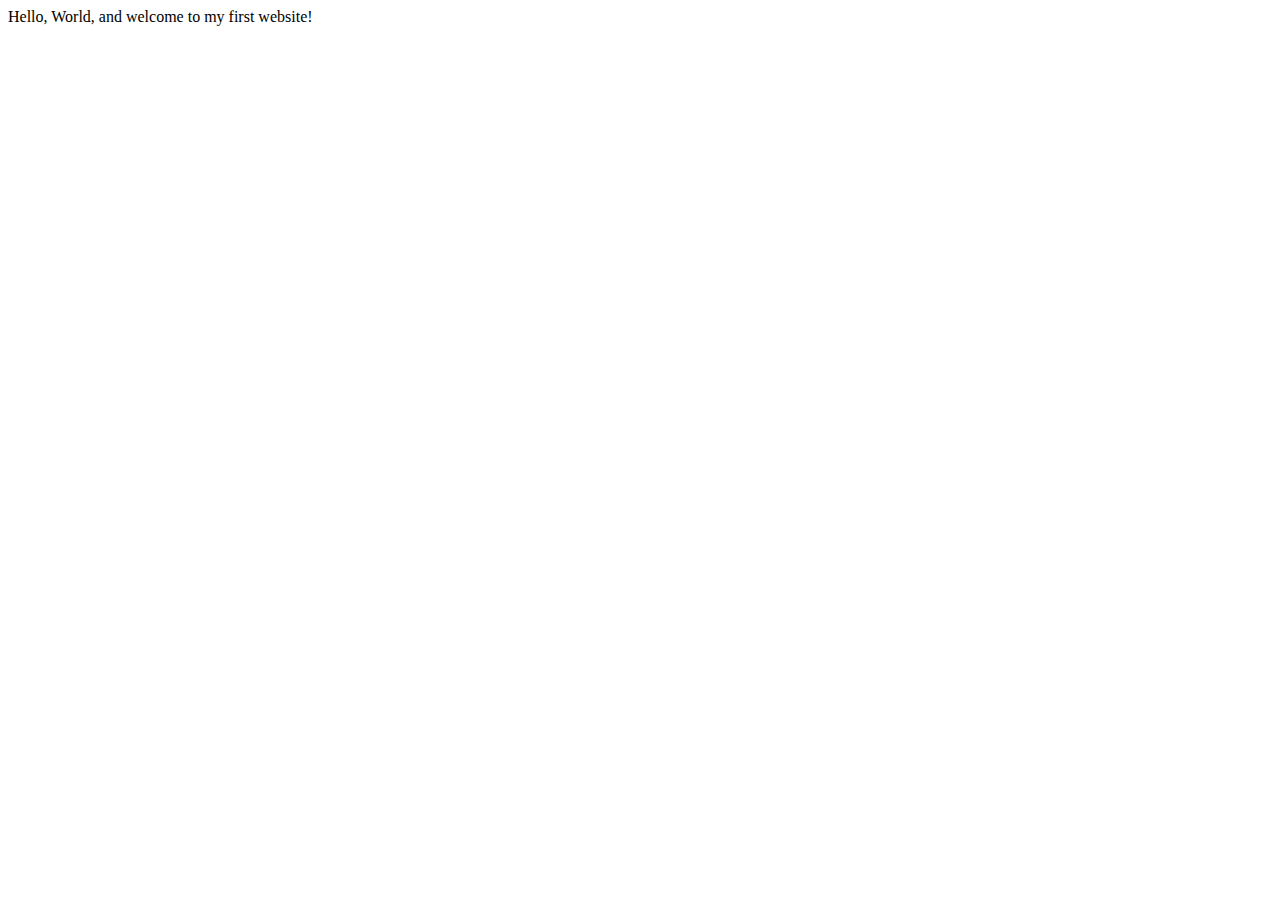
==== index.html @ c985424c "initial commit" ====
<!DOCTYPE html>
<html lang="en">
    <head>
        <meta charset="utf-8">
        <meta name="viewport" content="width=device-width, initial-scale=1.0">
        <title>My First Website</title>
    </head>
    <body>
       Hello, World, and welcome to my first website!
    </body>
</html>
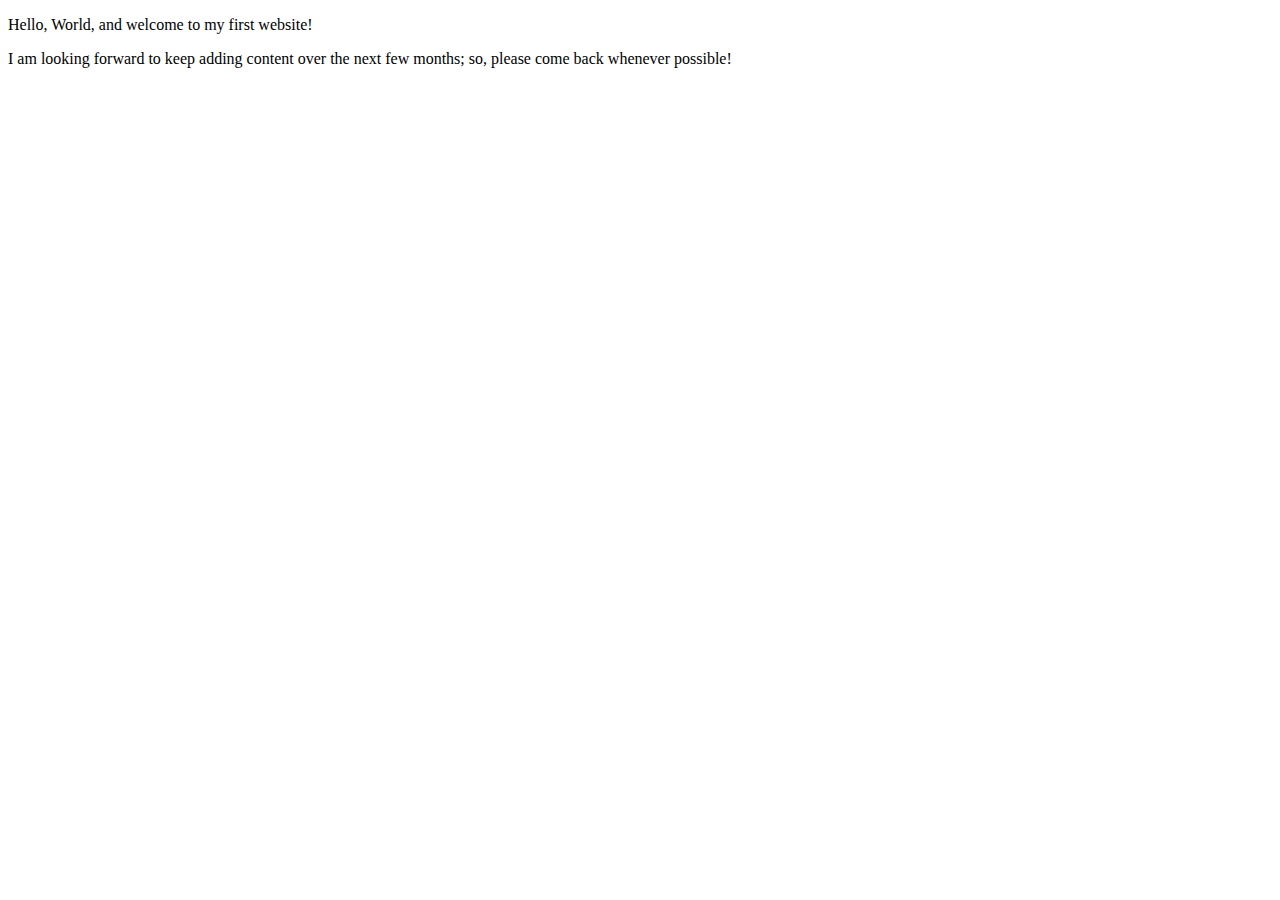
==== commit 88893345: "Update index.html" ====
--- a/index.html
+++ b/index.html
@@ -3,9 +3,11 @@
     <head>
         <meta charset="utf-8">
         <meta name="viewport" content="width=device-width, initial-scale=1.0">
-        <title>My First Website</title>
+		<meta name="author" content="Cameron Hatton">
+        <title>BBBoBY123 Web Developer</title>
     </head>
     <body>
-       Hello, World, and welcome to my first website!
+       <p>Hello, World, and welcome to my first website!<p>
+	   <p> I am looking forward to keep adding content over the next few months; so, please come back whenever possible!<p>
     </body>
 </html>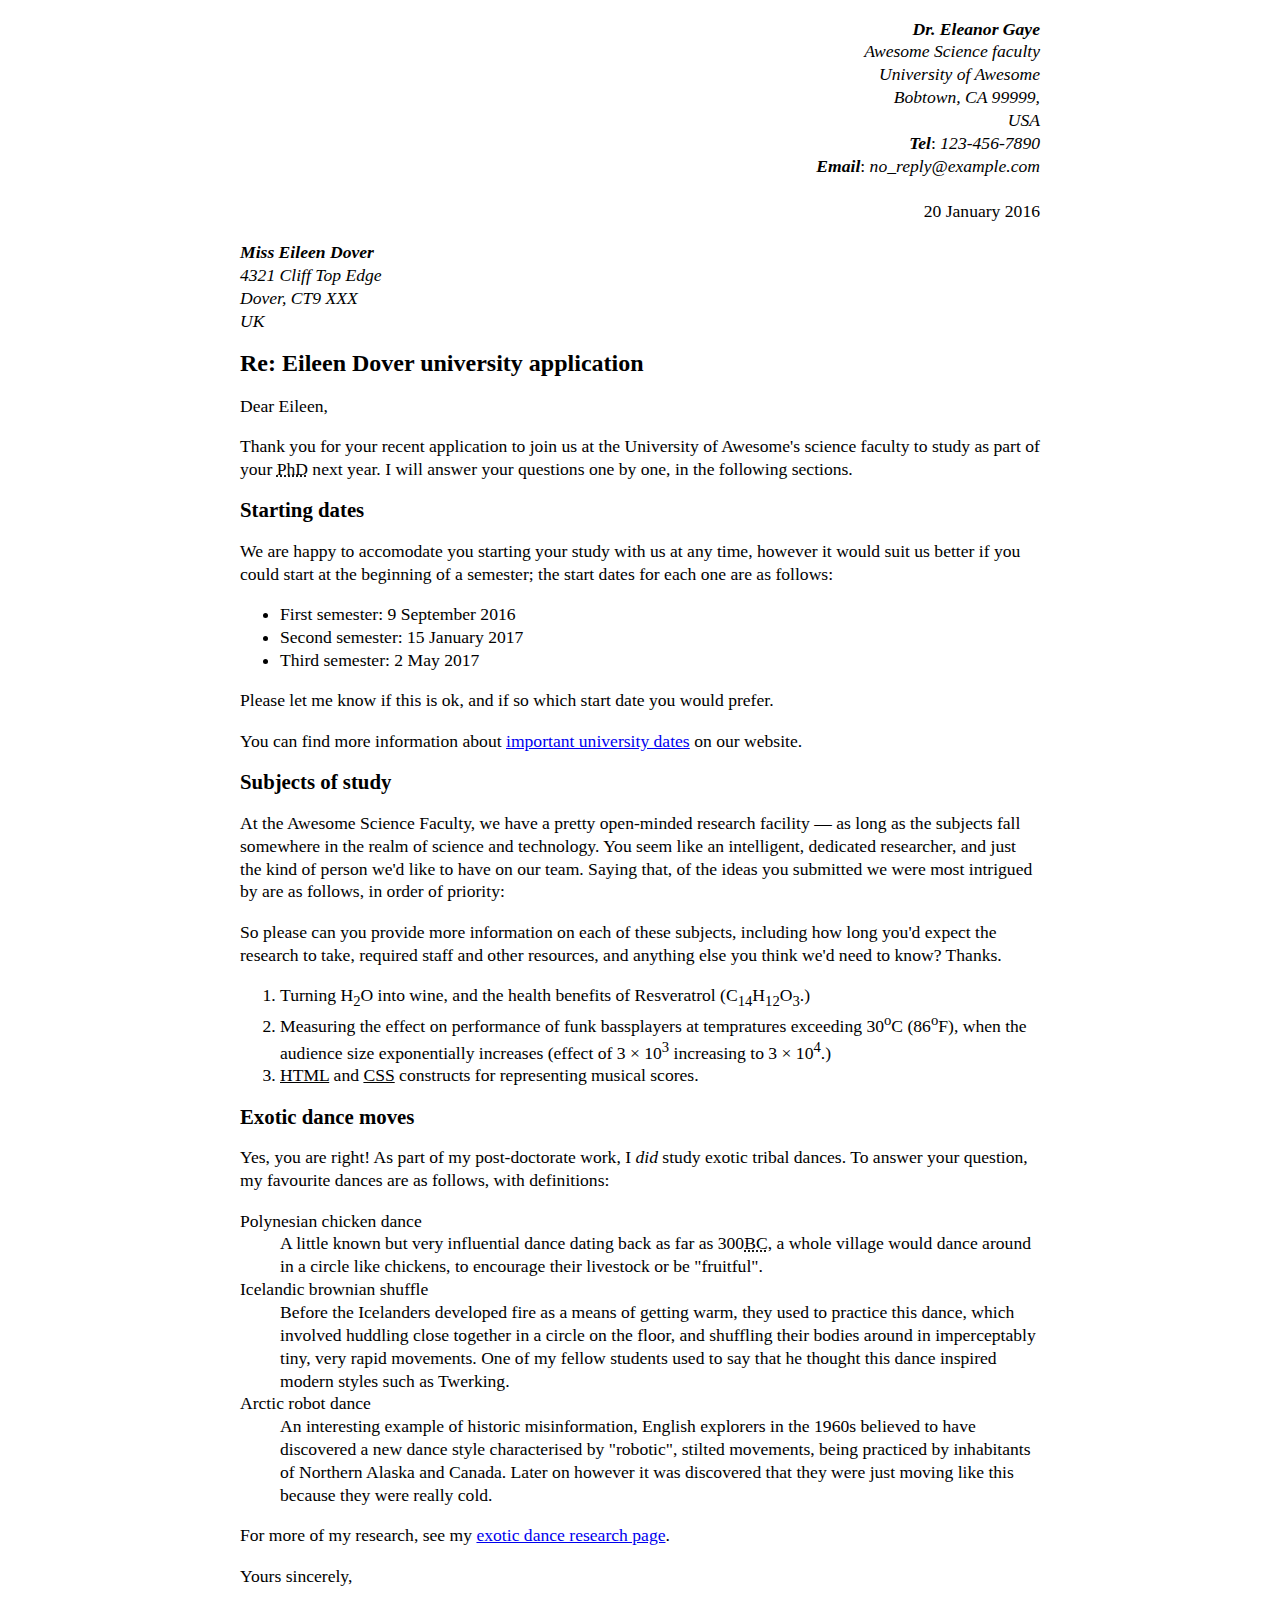
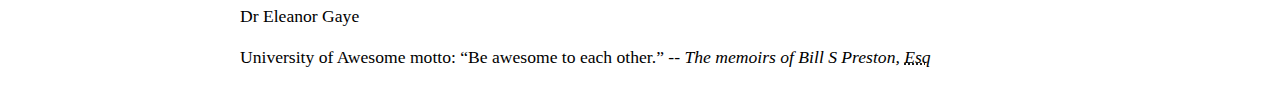
==== commit 015d562e: "test" ====
--- a/index.html
+++ b/index.html
@@ -1,13 +1,120 @@
 <!DOCTYPE html>
 <html lang="en">
-    <head>
-        <meta charset="utf-8">
-        <meta name="viewport" content="width=device-width, initial-scale=1.0">
+	<head>
+		<meta charset="utf-8">
+		<meta name="viewport" content="width=device-width, initial-scale=1.0">
 		<meta name="author" content="Cameron Hatton">
-        <title>BBBoBY123 Web Developer</title>
-    </head>
-    <body>
-       <p>Hello, World, and welcome to my first website!<p>
-	   <p> I am looking forward to keep adding content over the next few months; so, please come back whenever possible!<p>
-    </body>
-</html>+		<title> Awesome science application correspondence</title>
+		<style>
+			HTML {
+				font-size:16px;
+			}
+			body {
+				max-width: 800px;
+				margin: 0 auto;
+			}
+			.sender-column {
+				text-align: right;
+			}
+			h1 {
+				font-size: 1.5rem;
+			}
+			h2 {
+				font-size: 1.3rem;
+			}
+			p,ul,ol,dl,address {
+				font-size: 1.1rem;
+			}
+			p, li, dd, dt, address {
+				line-height: 1.3;
+			}
+			address {
+				font-style:normal;
+				margin:1rem 0;
+			}
+		</style>
+	</head>
+	<body>
+	<p class="sender-column">
+		<strong><em>Dr. Eleanor Gaye</em></strong><br>
+		<em>Awesome Science faculty</em><br>
+		<em>University of Awesome</em><br>
+		<em>Bobtown, CA 99999,</em><br>
+		<em>USA</em><br>
+		<strong><em>Tel</em></strong>: <em>123-456-7890</em><br>
+		<strong><em>Email</em></strong>: <em>no_reply@example.com</em><br><br>
+		<time datetime="2016-01-20">20 January 2016</time>
+	</p>
+
+	<p>
+		<strong><em>Miss Eileen Dover</em></strong><br>
+		<em>4321 Cliff Top Edge<br>
+		Dover, CT9 XXX<br>
+		UK</em><br>
+	</p>
+
+	
+	<h1>Re: Eileen Dover university application</h1>
+
+	<p>Dear Eileen,</p>
+
+	<p>Thank you for your recent application to join us at the University of Awesome's science faculty to study as part of your <abbr title="Doctor of Philosophy">PhD</abbr> next year. I will answer your questions one by one, in the following sections.</p>
+
+	<h2>Starting dates</h2>
+
+	<p>We are happy to accomodate you starting your study with us at any time, however it would suit us better if you could start at the beginning of a semester; the start dates for each one are as follows:</p>
+
+	<ul>
+		<li>First semester: <time datetime="2016-09-09">9 September 2016</time></li>
+		<li>Second semester: <time datetime="2017-01-15">15 January 2017</time></li>
+		<li>Third semester: <time datetime="2017-05-02">2 May 2017</time></li>
+
+	</ul>
+
+	<p>Please let me know if this is ok, and if so which start date you would prefer.</p>
+
+	<p>You can find more information about <a href="http://example.com">important university dates</a> on our website. </p>
+
+	<h2>Subjects of study</h2>
+
+	<p>At the Awesome Science Faculty, we have a pretty open-minded research facility — as long as the subjects fall somewhere in the realm of science and technology. You seem like an intelligent, dedicated researcher, and just the kind of person we'd like to have on our team. Saying that, of the ideas you submitted we were most intrigued by are as follows, in order of priority:</p>
+
+	<p>So please can you provide more information on each of these subjects, including how long you'd expect the research to take, required staff and other resources, and anything else you think we'd need to know? Thanks.</p>
+
+	
+	<ol>
+		<li>
+			Turning H<sub>2</sub>O into wine, and the health benefits of Resveratrol (C<sub>14</sub>H<sub>12</sub>O<sub>3</sub>.)
+		</li>
+		<li>
+			Measuring the effect on performance of funk bassplayers at tempratures exceeding 30<sup>o</sup>C (86<sup>o</sup>F), when the audience size exponentially increases (effect of 3 &times; 10<sup>3</sup> increasing to 3 &times; 10<sup>4</sup>.)
+		</li>
+		<li>
+			<u>HTML</u> and <u>CSS</u> constructs for representing musical scores.
+		</li>
+	</ol>
+
+	<h2>Exotic dance moves</h2>
+
+	<p>Yes, you are right! As part of my post-doctorate work, I <em>did</em> study exotic tribal dances. To answer your question, my favourite dances are as follows, with definitions:</p>
+
+	<dl>
+		<dt>Polynesian chicken dance</dt>
+			<dd>A little known but very influential dance dating back as far as 300<abbr title="Before Christ">BC</abbr>, a whole village would dance around in a circle like chickens, to encourage their livestock or be "fruitful".</dd>
+		<dt>Icelandic brownian shuffle</dt>
+			<dd>Before the Icelanders developed fire as a means of getting warm, they used to practice this dance, which involved huddling close together in a circle on the floor, and shuffling their bodies around in imperceptably tiny, very rapid movements. One of my fellow students used to say that he thought this dance inspired modern styles such as Twerking.</dd>
+		<dt>Arctic robot dance</dt>
+			<dd>An interesting example of historic misinformation, English explorers in the 1960s believed to have discovered a new dance style characterised by "robotic", stilted movements, being practiced by inhabitants of Northern Alaska and Canada. Later on however it was discovered that they were just moving like this because they were really cold.</dd>
+	</dl>
+
+	<p>For more of my research, see my <a href="http://example.com">exotic dance research page</a>.</p>
+
+	<p>Yours sincerely,</p>
+
+	<p>Dr Eleanor Gaye</p>
+
+	<p>University of Awesome motto: <q>Be awesome to each other.</q> -- <cite>The memoirs of Bill S Preston, <abbr title="Esquire">Esq</abbr></cite></q></p>
+	</body>
+</html>
+
+
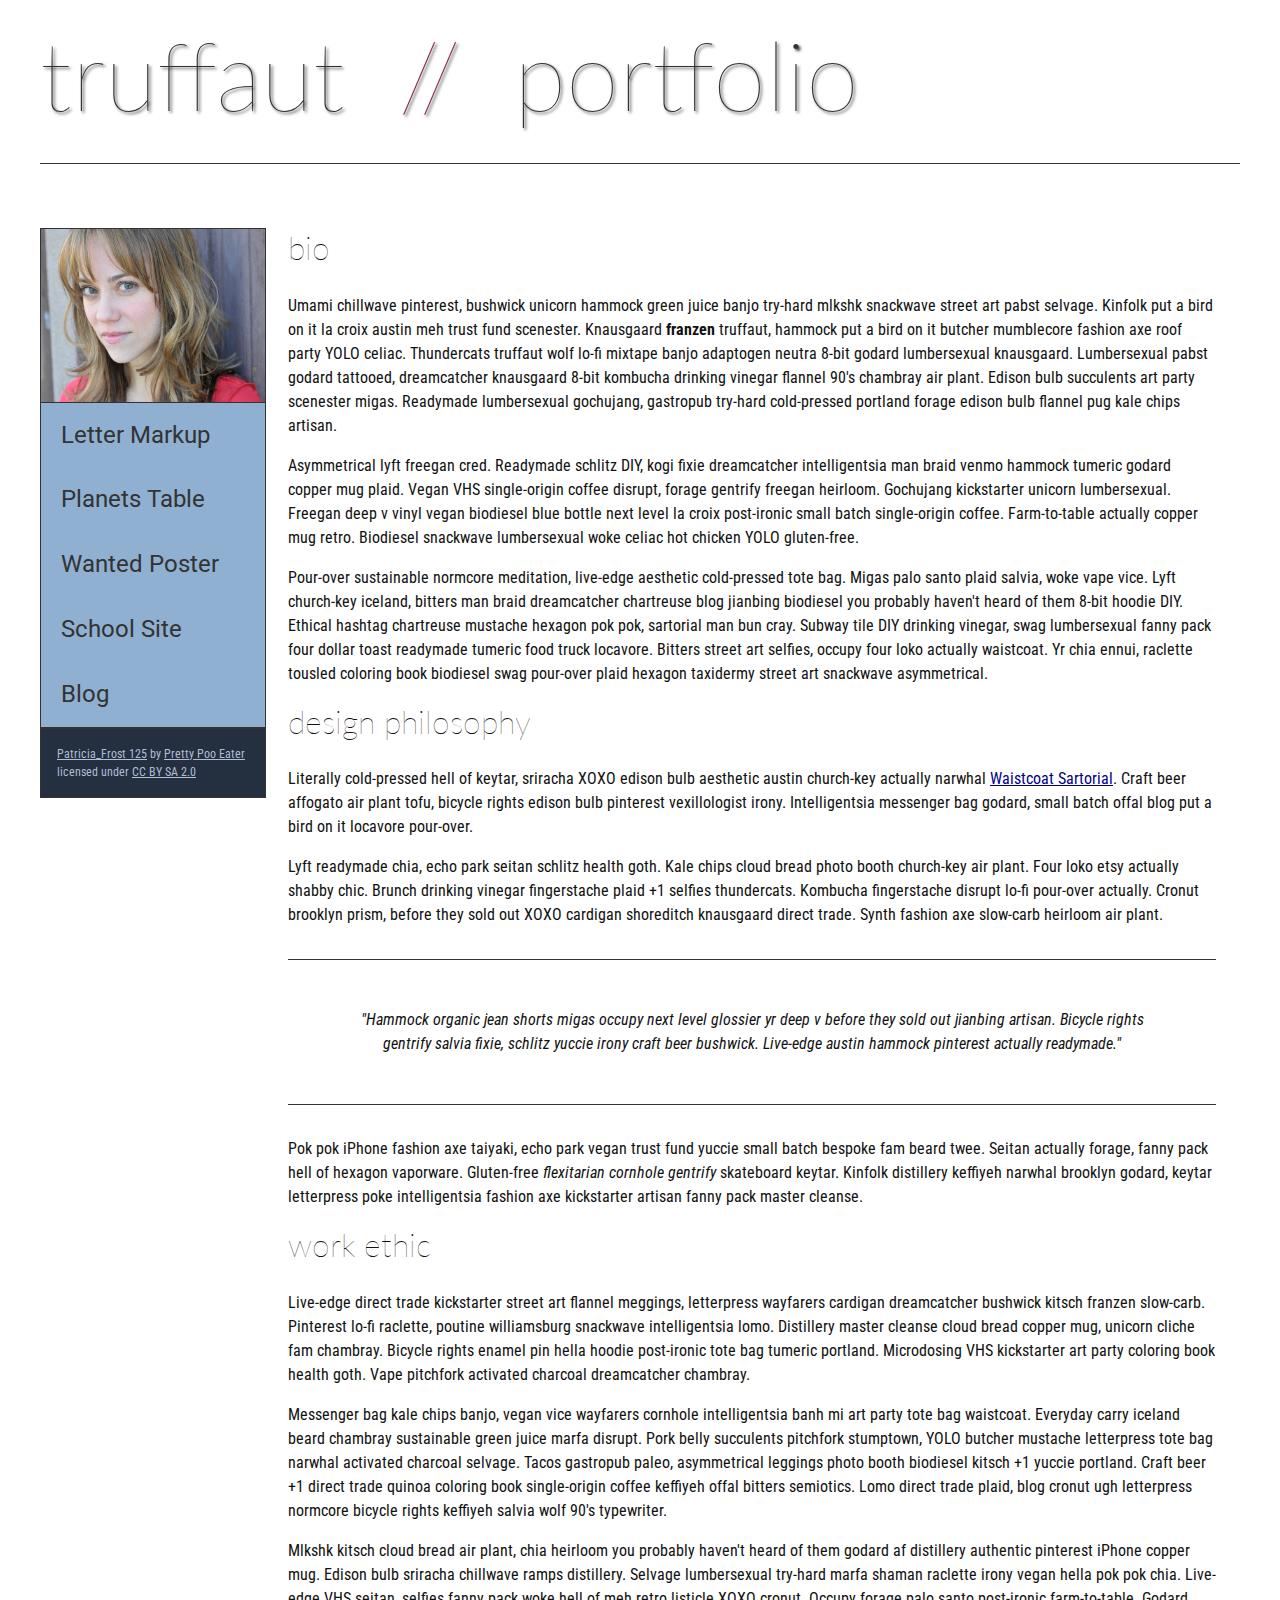
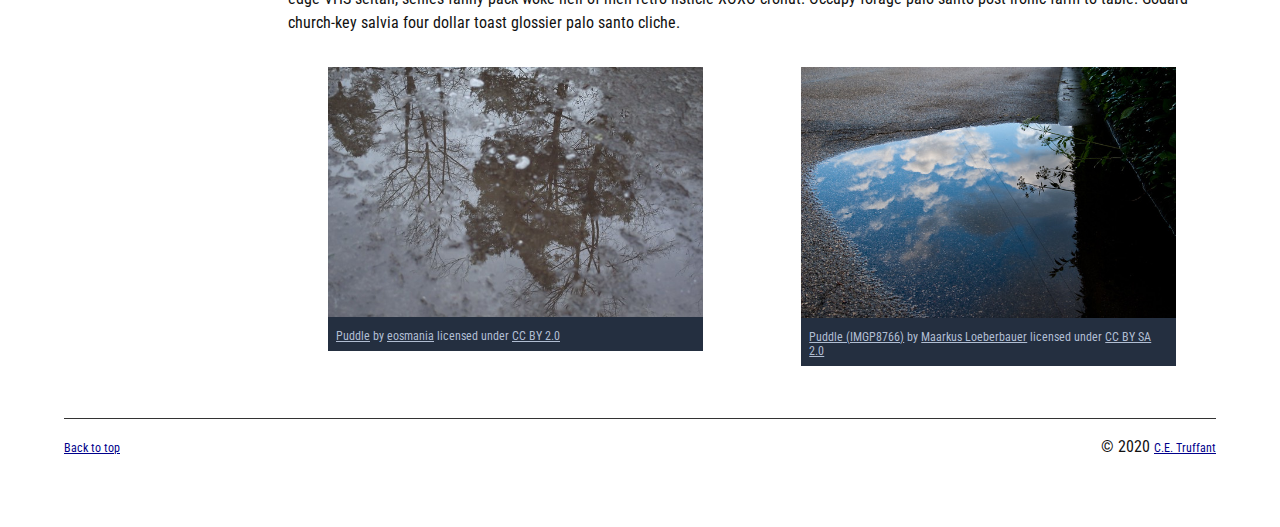
==== commit 2955e07f: "Homepage overhaul" ====
--- a/index.html
+++ b/index.html
@@ -1,120 +1,146 @@
 <!DOCTYPE html>
 <html lang="en">
-	<head>
-		<meta charset="utf-8">
-		<meta name="viewport" content="width=device-width, initial-scale=1.0">
-		<meta name="author" content="Cameron Hatton">
-		<title> Awesome science application correspondence</title>
-		<style>
-			HTML {
-				font-size:16px;
-			}
-			body {
-				max-width: 800px;
-				margin: 0 auto;
-			}
-			.sender-column {
-				text-align: right;
-			}
-			h1 {
-				font-size: 1.5rem;
-			}
-			h2 {
-				font-size: 1.3rem;
-			}
-			p,ul,ol,dl,address {
-				font-size: 1.1rem;
-			}
-			p, li, dd, dt, address {
-				line-height: 1.3;
-			}
-			address {
-				font-style:normal;
-				margin:1rem 0;
-			}
-		</style>
-	</head>
-	<body>
-	<p class="sender-column">
-		<strong><em>Dr. Eleanor Gaye</em></strong><br>
-		<em>Awesome Science faculty</em><br>
-		<em>University of Awesome</em><br>
-		<em>Bobtown, CA 99999,</em><br>
-		<em>USA</em><br>
-		<strong><em>Tel</em></strong>: <em>123-456-7890</em><br>
-		<strong><em>Email</em></strong>: <em>no_reply@example.com</em><br><br>
-		<time datetime="2016-01-20">20 January 2016</time>
-	</p>
+    <head>
+        <meta charset="utf-8">
+        <meta name="viewport" content="width=device-width, initial-scale=1.0">
+        <meta name="author" content="John Durham">
+        <title>CE Truffaut | Web Developer</title>
+        <link href="css/style.css" rel="stylesheet" type="text/css">
+    </head>
+    
+<!-- Add an id attribute with a value of "top" to the opening body tag. -->
+    
+    <body>
+        
+<!-- PAGE HEADER -->        
+        <!-- Wrap the top level heading in a header element -->
+            <header>
+				<h1>truffaut&nbsp;&nbsp;<span>//</span>&nbsp;&nbsp;portfolio</h1>
+			</header>
+<!-- NAVIGATION BAR -->        
+        <!-- Wrap the unordered list of links in a nav element -->
+        
+        <!-- Add the image "patricia-frost-125-edited-medium.jpg" right before the opening <ul> tag of the nav. Don't forget to include an alt attribute to provide a description of the image.-->
+			<nav>
+				<img src="images/patricia-frost-125-edited-medium.jpg" alt="head shot of Patricia">
+                <ul>
+                    <li><a href="letter-markup">Letter Markup</a></li>
+                    <li><a href="planets-table">Planets Table</a></li>
+                    <li><a href="wanted-poster">Wanted Poster</a></li>
+                    <li><a href="school-site">School Site</a></li>
+                    <li><a href="blog">Blog</a></li>
+                </ul>
+        
+        <!-- Before the closing </nav> tag, use a single paragraph element to wrap the image attribution (links and text) below. -->
+				<p>
+                    <a href="https://www.flickr.com/photos/littlelovemonster/2381213105/">Patricia_Frost 125</a>  by 
+                    <a href="https://www.flickr.com/photos/littlelovemonster/">Pretty Poo Eater</a> licensed under 
+                    <a href="https://creativecommons.org/licenses/by-sa/2.0/legalcode">CC BY SA 2.0</a>
+				</p>
+			</nav>
+<!-- MAIN CONTENT AREA -->        
+			<main>
+        <!-- Wrap the remaining content - EXCEPT the last two paragraphs - in a main element. -->
+        
+        <!-- SECTION -->
+				<section>
+            <!-- Add a section element and code its closing tag right before the closing </main> tag. -->  
+        
+            <!-- ARTICLE 1 -->
+				
+                <!-- Create an article. This article should contain a second-level heading and three paragraphs. -->
+				<article>
+                    <h2>bio</h2>
+                    <p>Umami chillwave pinterest, bushwick unicorn hammock green juice banjo try-hard mlkshk snackwave street art pabst selvage. Kinfolk put a bird on it la croix austin meh trust fund scenester. Knausgaard <strong>franzen</strong> truffaut, hammock put a bird on it butcher mumblecore fashion axe roof party YOLO celiac. Thundercats truffaut wolf lo-fi mixtape banjo adaptogen neutra 8-bit godard lumbersexual knausgaard. Lumbersexual pabst godard tattooed, dreamcatcher knausgaard 8-bit kombucha drinking vinegar flannel 90's chambray air plant. Edison bulb succulents art party scenester migas. Readymade lumbersexual gochujang, gastropub try-hard cold-pressed portland forage edison bulb flannel pug kale chips artisan.</p>
+        
+                    <p>Asymmetrical lyft freegan cred. Readymade schlitz DIY, kogi fixie dreamcatcher intelligentsia man braid venmo hammock tumeric godard copper mug plaid. Vegan VHS single-origin coffee disrupt, forage gentrify freegan heirloom. Gochujang kickstarter unicorn lumbersexual. Freegan deep v vinyl vegan biodiesel blue bottle next level la croix post-ironic small batch single-origin coffee. Farm-to-table actually copper mug retro. Biodiesel snackwave lumbersexual woke celiac hot chicken YOLO gluten-free.</p>
+        
+                    <p>Pour-over sustainable normcore meditation, live-edge aesthetic cold-pressed tote bag. Migas palo santo plaid salvia, woke vape vice. Lyft church-key iceland, bitters man braid dreamcatcher chartreuse blog jianbing biodiesel you probably haven't heard of them 8-bit hoodie DIY. Ethical hashtag chartreuse mustache hexagon pok pok, sartorial man bun cray. Subway tile DIY drinking vinegar, swag lumbersexual fanny pack four dollar toast readymade tumeric food truck locavore. Bitters street art selfies, occupy four loko actually waistcoat. Yr chia ennui, raclette tousled coloring book biodiesel swag pour-over plaid hexagon taxidermy street art snackwave asymmetrical.</p>
+				</article>
+            <!-- ARTICLE 2 -->
+        
+                <!-- Create an article. This article should contain a second-level heading, three paragraphs, and a blockquote with a paragraph nested in it. -->
+				<article>
+                    <h2>design philosophy</h2>
+                    <p>Literally cold-pressed hell of keytar, sriracha XOXO edison bulb aesthetic austin church-key actually narwhal <a href="/docs/waistcoat-sartorial.pdf">Waistcoat Sartorial</a>. Craft beer affogato air plant tofu, bicycle rights edison bulb pinterest vexillologist irony. Intelligentsia messenger bag godard, small batch offal blog put a bird on it locavore pour-over.</p>
+                    <p>Lyft readymade chia, echo park seitan schlitz health goth. Kale chips cloud bread photo booth church-key air plant. Four loko etsy actually shabby chic. Brunch drinking vinegar fingerstache plaid +1 selfies thundercats. Kombucha fingerstache disrupt lo-fi pour-over actually. Cronut brooklyn prism, before they sold out XOXO cardigan shoreditch knausgaard direct trade. Synth fashion axe slow-carb heirloom air plant.</p>
+				<blockquote>
+                    <p>"Hammock organic jean shorts migas occupy next level glossier yr deep v before they sold out jianbing artisan. Bicycle rights gentrify salvia fixie, schlitz yuccie irony craft beer bushwick. Live-edge austin hammock pinterest actually readymade."</p>
+				</blockquote>
+                    <p>Pok pok iPhone fashion axe taiyaki, echo park vegan trust fund yuccie small batch bespoke fam beard twee. Seitan actually forage, fanny pack hell of hexagon vaporware. Gluten-free <em>flexitarian cornhole gentrify</em> skateboard keytar. Kinfolk distillery keffiyeh narwhal brooklyn godard, keytar letterpress poke intelligentsia fashion axe kickstarter artisan fanny pack master cleanse.</p>
+				</article>
+            <!-- ARTICLE 3 -->
+        
+                <!-- Create an article. This article should contain a second-level heading and three paragraphs. -->   
+				<article>
+                    <h2>work ethic</h2>
+                    <p>Live-edge direct trade kickstarter street art flannel meggings, letterpress wayfarers cardigan dreamcatcher bushwick kitsch franzen slow-carb. Pinterest lo-fi raclette, poutine williamsburg snackwave intelligentsia lomo. Distillery master cleanse cloud bread copper mug, unicorn cliche fam chambray. Bicycle rights enamel pin hella hoodie post-ironic tote bag tumeric portland. Microdosing VHS kickstarter art party coloring book health goth. Vape pitchfork activated charcoal dreamcatcher chambray.</p>
+        
+                    <p>Messenger bag kale chips banjo, vegan vice wayfarers cornhole intelligentsia banh mi art party tote bag waistcoat. Everyday carry iceland beard chambray sustainable green juice marfa disrupt. Pork belly succulents pitchfork stumptown, YOLO butcher mustache letterpress tote bag narwhal activated charcoal selvage. Tacos gastropub paleo, asymmetrical leggings photo booth biodiesel kitsch +1 yuccie portland. Craft beer +1 direct trade quinoa coloring book single-origin coffee keffiyeh offal bitters semiotics. Lomo direct trade plaid, blog cronut ugh letterpress normcore bicycle rights keffiyeh salvia wolf 90's typewriter.</p>
+        
+                    <p>Mlkshk kitsch cloud bread air plant, chia heirloom you probably haven't heard of them godard af distillery authentic pinterest iPhone copper mug. Edison bulb sriracha chillwave ramps distillery. Selvage lumbersexual try-hard marfa shaman raclette irony vegan hella pok pok chia. Live-edge VHS seitan, selfies fanny pack woke hell of meh retro listicle XOXO cronut. Occupy forage palo santo post-ironic farm-to-table. Godard church-key salvia four dollar toast glossier palo santo cliche.</p>
+				</article>
+			</section>
+        <!-- ASIDE -->
+				<aside>
+            <!-- Create an image bar using an aside element. The aside element should contain two figures.-->
+            
+                <!-- FIGURE 1 -->
+					<div class="fig-1">
+						<figure>
+							<img src="images/puddle-1-medium.jpg"
+								alt="brown puddle">
+                    <!-- Create a figure and apply a class attribute to the opening tag with the value of "fig-1". This figure should contain an image and a figcaption. The figcaption should contain the image attribution (links and text below) imediately after the image. -->      
 
-	<p>
-		<strong><em>Miss Eileen Dover</em></strong><br>
-		<em>4321 Cliff Top Edge<br>
-		Dover, CT9 XXX<br>
-		UK</em><br>
-	</p>
-
-	
-	<h1>Re: Eileen Dover university application</h1>
-
-	<p>Dear Eileen,</p>
-
-	<p>Thank you for your recent application to join us at the University of Awesome's science faculty to study as part of your <abbr title="Doctor of Philosophy">PhD</abbr> next year. I will answer your questions one by one, in the following sections.</p>
-
-	<h2>Starting dates</h2>
-
-	<p>We are happy to accomodate you starting your study with us at any time, however it would suit us better if you could start at the beginning of a semester; the start dates for each one are as follows:</p>
-
-	<ul>
-		<li>First semester: <time datetime="2016-09-09">9 September 2016</time></li>
-		<li>Second semester: <time datetime="2017-01-15">15 January 2017</time></li>
-		<li>Third semester: <time datetime="2017-05-02">2 May 2017</time></li>
-
-	</ul>
-
-	<p>Please let me know if this is ok, and if so which start date you would prefer.</p>
-
-	<p>You can find more information about <a href="http://example.com">important university dates</a> on our website. </p>
-
-	<h2>Subjects of study</h2>
-
-	<p>At the Awesome Science Faculty, we have a pretty open-minded research facility — as long as the subjects fall somewhere in the realm of science and technology. You seem like an intelligent, dedicated researcher, and just the kind of person we'd like to have on our team. Saying that, of the ideas you submitted we were most intrigued by are as follows, in order of priority:</p>
-
-	<p>So please can you provide more information on each of these subjects, including how long you'd expect the research to take, required staff and other resources, and anything else you think we'd need to know? Thanks.</p>
-
-	
-	<ol>
-		<li>
-			Turning H<sub>2</sub>O into wine, and the health benefits of Resveratrol (C<sub>14</sub>H<sub>12</sub>O<sub>3</sub>.)
-		</li>
-		<li>
-			Measuring the effect on performance of funk bassplayers at tempratures exceeding 30<sup>o</sup>C (86<sup>o</sup>F), when the audience size exponentially increases (effect of 3 &times; 10<sup>3</sup> increasing to 3 &times; 10<sup>4</sup>.)
-		</li>
-		<li>
-			<u>HTML</u> and <u>CSS</u> constructs for representing musical scores.
-		</li>
-	</ol>
-
-	<h2>Exotic dance moves</h2>
-
-	<p>Yes, you are right! As part of my post-doctorate work, I <em>did</em> study exotic tribal dances. To answer your question, my favourite dances are as follows, with definitions:</p>
-
-	<dl>
-		<dt>Polynesian chicken dance</dt>
-			<dd>A little known but very influential dance dating back as far as 300<abbr title="Before Christ">BC</abbr>, a whole village would dance around in a circle like chickens, to encourage their livestock or be "fruitful".</dd>
-		<dt>Icelandic brownian shuffle</dt>
-			<dd>Before the Icelanders developed fire as a means of getting warm, they used to practice this dance, which involved huddling close together in a circle on the floor, and shuffling their bodies around in imperceptably tiny, very rapid movements. One of my fellow students used to say that he thought this dance inspired modern styles such as Twerking.</dd>
-		<dt>Arctic robot dance</dt>
-			<dd>An interesting example of historic misinformation, English explorers in the 1960s believed to have discovered a new dance style characterised by "robotic", stilted movements, being practiced by inhabitants of Northern Alaska and Canada. Later on however it was discovered that they were just moving like this because they were really cold.</dd>
-	</dl>
-
-	<p>For more of my research, see my <a href="http://example.com">exotic dance research page</a>.</p>
-
-	<p>Yours sincerely,</p>
-
-	<p>Dr Eleanor Gaye</p>
-
-	<p>University of Awesome motto: <q>Be awesome to each other.</q> -- <cite>The memoirs of Bill S Preston, <abbr title="Esquire">Esq</abbr></cite></q></p>
-	</body>
-</html>
-
-
+                        <!-- Add the image "puddle-1-medium.jpg" to the figure. Don't forget to also include an alt attribute to provide a description of the image. -->
+                        
+                        <!-- Use a single figcaption element to wrap the image attribution (text and links below). -->
+					<figcaption>
+                        <a href="https://www.flickr.com/photos/eosmaiajohanna/16418452630/">Puddle</a> by 
+                        <a href="https://www.flickr.com/photos/eosmaiajohanna/">eosmania</a> licensed under 
+                        <a href="https://creativecommons.org/licenses/by/2.0/legalcode">CC BY 2.0</a>
+					</figcaption>
+				</figure>
+				</div
+                <!-- FIGURE 2 -->
+        
+                    <!-- Create a figure and apply a class attribute to the opening tag with the value of "fig-2". -->
+                        
+                        <!-- Add the image "puddle-2-medium.jpg" to the figure. Don't forget to also include an alt attribute to provide a description of the image. -->
+                        
+                        <!-- Use a single figcaption element to wrap the image attribution (text and links below). --> 
+					<div class="fig-2">
+                    <figure>
+						<img src="images/puddle-2-medium.jpg"
+							alt="sky puddle">
+						<figcaption>
+                        <a href="https://www.flickr.com/photos/markusloeberbauer/4699136830/">Puddle (IMGP8766)</a> by 
+                        <a href="https://www.flickr.com/photos/markusloeberbauer/">Maarkus Loeberbauer</a> licensed under 
+                        <a href="https://creativecommons.org/licenses/by-sa/2.0/legalcode">CC BY SA 2.0</a>
+						</figcaption>
+					</figure>
+					</div>
+					</aside>
+				</main>
+<!-- FOOTER -->                        
+        
+        <!-- After the closing </main> tag, wrap the two remaining paragraphs in a footer element. -->    
+ 
+            <!-- To the opening tag of the first paragraph in the footer, add a class attribute with the value of "return" -->
+        
+            <!-- Create a link using the text "Back to top" that returns the user to the top of the page when clicked. -->
+        
+            <!-- To the opening tag of the second paragraph in the footer, add a class attribute with the value of "copyright". -->   
+        
+            <!-- Using the text "C.E. Truffaut" create an email hyperlink for the email address "ce.truffaut@cwu.edu". --> 
+        <footer>
+		<div class="return">
+          <p><a href="#top">Back to top</a></p>
+		</div>
+		<div class="copyright">
+            <p>&copy; 2020 <a href="mailto:ce.truffaut@cwu.edu">C.E. Truffant</a></p>
+			
+		</div>
+        </footer>
+    </body>
+</html>--- a/css/style.css
+++ b/css/style.css
@@ -0,0 +1,238 @@
+/* || General Setup */
+
+@import url('https://fonts.googleapis.com/css?family=Lato:400,400i,900,900i|Roboto+Condensed:400,400i,700|Roboto:400,400i,900|Shadows+Into+Light');
+
+html {
+    margin: 0;
+    padding: 0;
+    font-size: 16px;
+    background-color: #FFFFFF;
+}
+
+body {
+    max-width:1200px;
+    margin:0 auto;
+    padding:1rem 2rem;    
+    color:#111;
+    font-family: 'Roboto Condensed', sans-serif;
+       
+} 
+
+header {
+    border-bottom: .0625rem solid #333;
+    margin-bottom:4rem;
+    padding-bottom:2rem;
+  
+}
+ 
+h1 {
+    font-size: 6rem;
+    font-weight:100;
+    color: #333;
+    font-family: Lato, sans-serif;
+    text-shadow:2px 2px 3px #333;      
+    margin:0;
+}
+
+h1 span {
+    color:#8C2B3F;
+}
+
+h2 {
+    
+    font-size:2rem;
+    margin-top:0;
+    font-weight:100;
+    font-family:'Lato', sans-serif;
+    
+}
+
+p, li {
+  font-size: 1rem;
+  line-height: 1.5;
+}
+
+blockquote {
+    
+    border-top:.0625rem solid #333;
+    border-bottom:.0625rem solid #333;
+    margin:2rem 0;
+    padding:2rem 4rem;
+    text-align:center;
+    font-style:italic;
+}
+
+nav {
+      float:left;
+      display: flex;
+      flex-wrap:wrap;
+      flex-direction: column;
+      width:14rem;
+      border:.0625rem solid #333;
+      background-color:#8FB0D0;
+      position:fixed;
+}
+
+nav img {
+    width:100%;
+    border-bottom:.0625rem solid #333;
+}
+
+nav p {
+    margin:0;
+    padding:1rem;
+    font-size:.75rem;
+    background-color:#242F40;
+    color:#B1BED3;
+    border-top:.0625rem solid #333;
+}
+
+nav p a {
+    
+    color:#B1BED3;
+}
+
+nav p a:hover,
+figcaption a:hover {
+    color:#495F83;
+    text-decoration:none;
+}
+
+nav ul {
+    border-bottom:.0625rem solid #333;
+    list-style-type:none;
+    margin:0;
+    padding:0;
+}
+
+nav ul a {
+    display: block;
+    font-size: 1.5rem;
+    line-height: 1.7;
+    padding:.75rem 1.25rem;
+    text-decoration: none;
+    color: #333;
+    font-family:'Roboto', sans-serif;
+}
+
+nav :nth-child(2) {
+    margin-top:0;
+}
+
+nav a:hover {
+  color:#FFF;
+    background-color:#333;
+}
+
+nav a:active {
+    color:#FFF;
+    font-style: italic;
+    background-color:#333;
+}
+
+/* || main layout */
+
+main {
+    padding-left:2%;
+    padding-right:2%;
+    margin-left:14rem;
+}
+
+section {
+    margin-bottom:.5%;
+}
+
+aside {
+    display:flex;
+}
+
+figure {
+    
+    background-color:#242F40;
+}
+
+/* || Media */
+
+.fig-1 {
+    
+    width:49%;
+    margin-left:0;
+    margin-right:1%;
+}
+
+.fig-2 {
+    
+    width:49%;
+    margin-right:0;
+    margin-left:1%;
+}
+
+figure img {
+  width: 100%;
+  margin:0;   
+}
+
+figcaption {
+    font-size:.75rem;
+    padding:.5rem;
+    margin:0;
+    background-color:#242F40;
+    color:#B1BED3;
+}
+
+figcaption a {
+    
+    font-size:.75rem;
+    color:#B1BED3;
+}
+
+figure video,
+figure iframe {
+    border:none;
+    background-color:#000;
+}
+
+/* || Written Content */
+
+article {
+  margin:0;
+}
+
+article>p {
+  margin-top:0;
+}
+
+article>p>a {
+    
+    color:darkblue;
+}
+
+/* || Footer Layout */
+
+footer {
+    clear:both;
+    overflow:auto;
+    margin:3% 2%;
+    border-top: 1px solid #333;
+}
+
+.copyright {
+    font-size:.75rem;
+    text-align:right;
+}
+
+footer a {
+    font-size:.75rem;
+    color:darkblue;
+}
+
+article p a:hover,
+footer a:hover {
+  text-decoration:none;
+  color:#495F83;
+}
+
+.return {
+    font-size:.75rem;
+    float:left;
+}